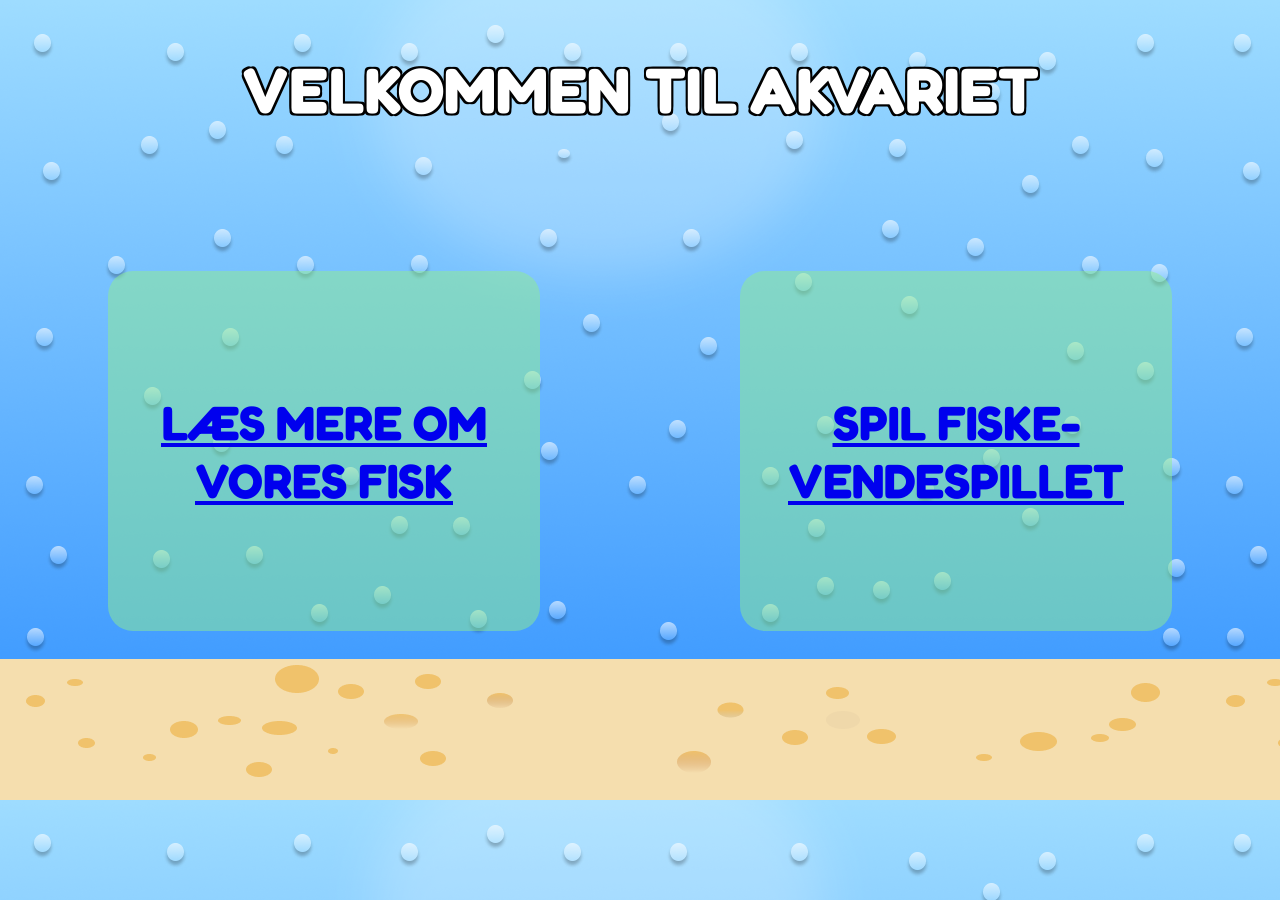
==== index.html @ 4974ddde "links på forside" ====
<!DOCTYPE html>
<html lang="en">
<head>
    <meta charset="UTF-8">
    <meta name="viewport" content="width=device-width, initial-scale=1.0">
    <title>Document</title>
    <link rel="stylesheet" href="css/style.css">
    <link rel="preconnect" href="https://fonts.googleapis.com">
<link rel="preconnect" href="https://fonts.gstatic.com" crossorigin>
<link href="https://fonts.googleapis.com/css2?family=Bricolage+Grotesque:opsz,wght@12..96,200..800&family=Fredoka:wght@300..700&family=Julius+Sans+One&display=swap" rel="stylesheet">

</head>
<body>
<main id="welcome-page">
<h1 id="welcome-header">VELKOMMEN TIL AKVARIET</h1>
<section id="boxes">
    <a class="green-box"href="#"><div >
        <h2>LÆS MERE OM VORES FISK</h2>
    </div></a>
    <a class="green-box"href="turning-cards.html"><div>
        <h2>SPIL FISKE-VENDESPILLET</h2>
    </div></a>
</section>
</main>
</html>
---- css/style.css ----
body {
    background-image: url("../img/background.png");
}

.green-box{
    background-color: rgba(144,238,144,0.5);
    margin: 100px;
    padding: 20px;
    width: 25rem;
    height: 20rem;
    border-radius: 25px;
    font-family: Fredoka;
    display: flex;
    align-items: center;
    font-size: 2em;
    text-align: center;
}
#boxes{
    display: flex;
    justify-content: center;
}

#welcome-header{
    display: flex;
    justify-content: center;    
    font-family: Fredoka;
    font-size: 4rem;
    color: white;
    text-shadow:
    -2px -2px 0 black,
     2px -2px 0 black,
    -2px  2px 0 black,
     2px  2px 0 black;


}
#welcome-page {
    display: flex;
    flex-direction: column;
    justify-content: space-between;
}
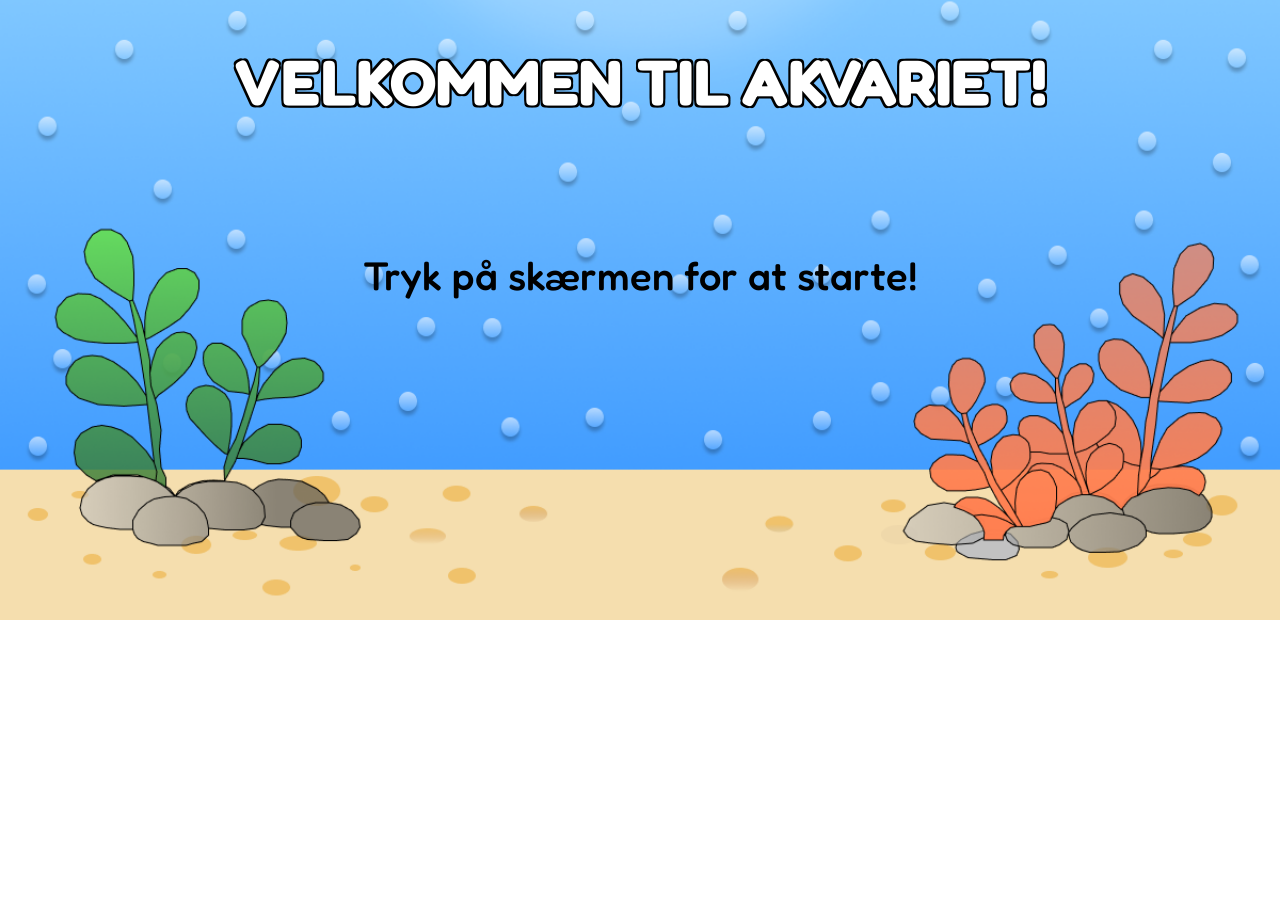
==== commit 04a8dd97: "startside" ====
--- a/index.html
+++ b/index.html
@@ -3,23 +3,17 @@
 <head>
     <meta charset="UTF-8">
     <meta name="viewport" content="width=device-width, initial-scale=1.0">
-    <title>Document</title>
-    <link rel="stylesheet" href="css/style.css">
+    <title>Akvarie</title>
+    <link rel="stylesheet" href="css/forside.css">
     <link rel="preconnect" href="https://fonts.googleapis.com">
-<link rel="preconnect" href="https://fonts.gstatic.com" crossorigin>
-<link href="https://fonts.googleapis.com/css2?family=Bricolage+Grotesque:opsz,wght@12..96,200..800&family=Fredoka:wght@300..700&family=Julius+Sans+One&display=swap" rel="stylesheet">
+    <link rel="preconnect" href="https://fonts.gstatic.com" crossorigin>
+    <link href="https://fonts.googleapis.com/css2?family=Bricolage+Grotesque:opsz,wght@12..96,200..800&family=Fredoka:wght@300..700&family=Julius+Sans+One&display=swap" rel="stylesheet">
 
 </head>
 <body>
-<main id="welcome-page">
-<h1 id="welcome-header">VELKOMMEN TIL AKVARIET</h1>
-<section id="boxes">
-    <a class="green-box"href="#"><div >
-        <h2>LÆS MERE OM VORES FISK</h2>
-    </div></a>
-    <a class="green-box"href="turning-cards.html"><div>
-        <h2>SPIL FISKE-VENDESPILLET</h2>
-    </div></a>
-</section>
-</main>
+    <h1 id="welcome-header">VELKOMMEN TIL AKVARIET!</h1>
+    <p id="click-to-start">Tryk på skærmen for at starte!</p>
+
+<script src="js/forside.js"></script>
+</body>
 </html>
--- a/css/forside.css
+++ b/css/forside.css
@@ -0,0 +1,46 @@
+*{
+    text-decoration: none;
+}
+
+body {
+    background-image: url(../img/forside.png);
+    background-size: 100%;
+    background-repeat: no-repeat;
+    background-position: center;
+    height: 100%;
+    margin: 0;
+
+    display: flex;
+    flex-direction: column;
+    justify-content: center;
+}
+
+#welcome-header {
+    display: flex;
+    justify-content: center;    
+    font-family: Fredoka;
+    font-size: 4rem;
+    color: white;
+    text-shadow:
+    -2px -2px 0 black,
+     2px -2px 0 black,
+    -2px  2px 0 black,
+     2px  2px 0 black;
+    text-align: center;
+}
+
+#click-to-start { 
+    font-family: Fredoka;
+    font-weight: 500;
+    text-align: center;
+    color: black;
+    margin: 5.5rem;
+    font-size: 40px;
+    animation: startText 2s linear infinite;
+}
+
+@keyframes startText {
+0% {opacity: 1;}
+50% {opacity: 0;}
+100% {opacity: 1;}
+}
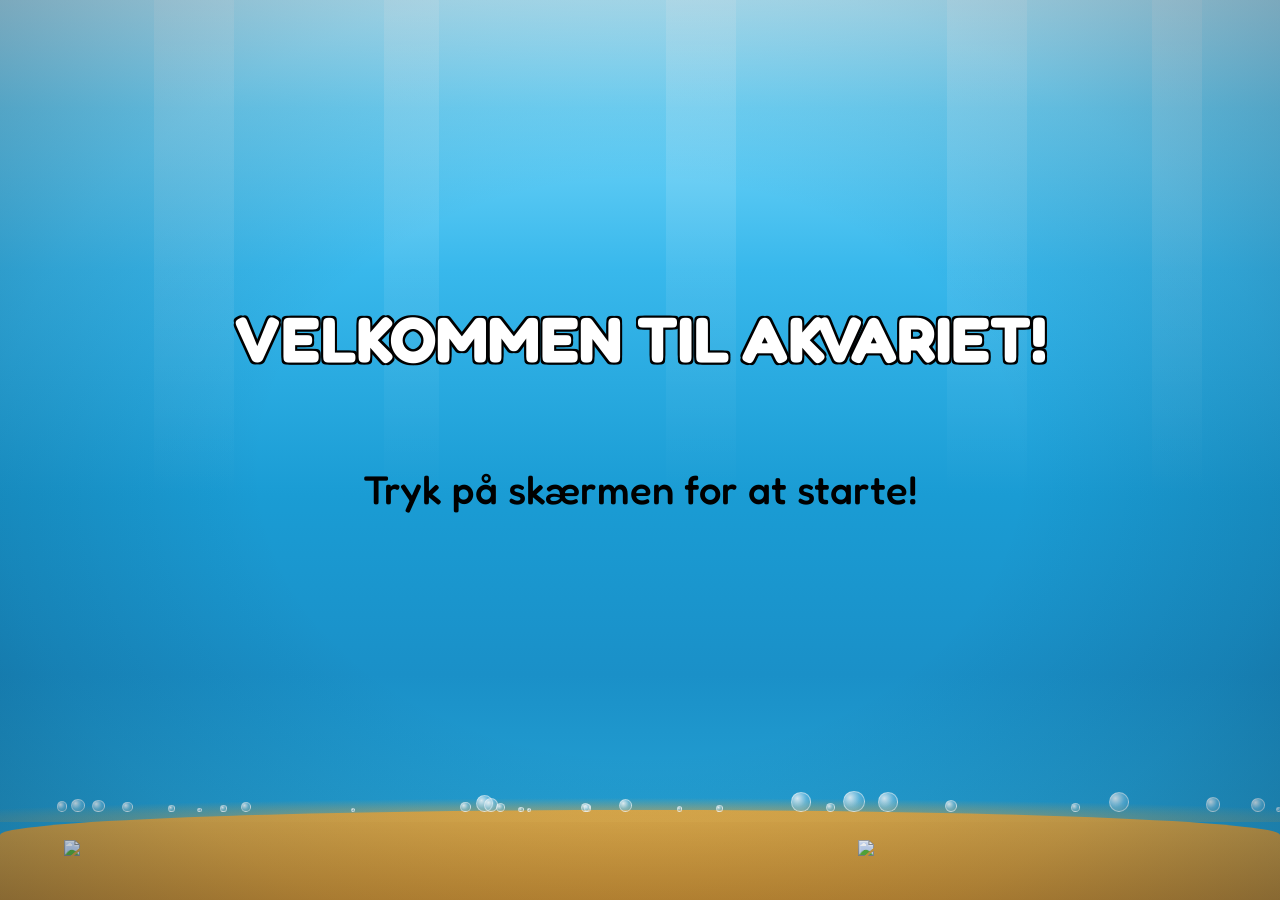
==== commit df0073ae: "ændret baggrund på alle" ====
--- a/index.html
+++ b/index.html
@@ -5,15 +5,30 @@
     <meta name="viewport" content="width=device-width, initial-scale=1.0">
     <title>Akvarie</title>
     <link rel="stylesheet" href="css/forside.css">
+    <link rel="stylesheet" href="css/akvarie.css">
     <link rel="preconnect" href="https://fonts.googleapis.com">
     <link rel="preconnect" href="https://fonts.gstatic.com" crossorigin>
     <link href="https://fonts.googleapis.com/css2?family=Bricolage+Grotesque:opsz,wght@12..96,200..800&family=Fredoka:wght@300..700&family=Julius+Sans+One&display=swap" rel="stylesheet">
 
 </head>
 <body>
+<div class="aquarium">
+  <div class="ray" style="left:12%; animation-delay:0s;"></div>
+  <div class="ray" style="left:30%; animation-delay:-1.5s; width:55px;"></div>
+  <div class="ray" style="left:52%; animation-delay:-0.8s; width:70px;"></div>
+  <div class="ray" style="left:74%; animation-delay:-2.2s;"></div>
+  <div class="ray" style="left:90%; animation-delay:-1s; width:50px;"></div>
+  <div id="bg-layer"></div>
+  <div id="bubbles-layer"></div>
+  <div id="plants-layer"></div>
+  <div class="sand"></div>
+  <div class="vignette"></div>
+  <div id="fg-layer"></div>
+</div>
     <h1 id="welcome-header">VELKOMMEN TIL AKVARIET!</h1>
     <p id="click-to-start">Tryk på skærmen for at starte!</p>
 
+<script src="js/aquarium-bg.js"></script>
 <script src="js/forside.js"></script>
 </body>
 </html>
--- a/css/forside.css
+++ b/css/forside.css
@@ -1,15 +1,12 @@
-*{
-    text-decoration: none;
+html, body {
+    height: 100%;
+    margin: 0;
 }
 
 body {
     background-image: url(../img/forside.png);
-    background-size: 100%;
-    background-repeat: no-repeat;
+    background-size: cover;
     background-position: center;
-    height: 100%;
-    margin: 0;
-
     display: flex;
     flex-direction: column;
     justify-content: center;
--- a/css/akvarie.css
+++ b/css/akvarie.css
@@ -0,0 +1,182 @@
+* {
+  box-sizing: border-box;
+  margin: 0;
+  padding: 0;
+}
+
+body {
+  width: 100vw;
+  height: 100vh;
+  overflow: hidden;
+  position: relative;
+}
+
+.aquarium {
+  position: fixed;
+  inset: 0;
+  z-index: -1;
+  overflow: hidden;
+  background: linear-gradient(to bottom,
+    #b8eeff 0%,
+    #70d4f8 12%,
+    #38b8ec 30%,
+    #1a9cd4 55%,
+    #1a90c8 75%,
+    #2aa8d8 100%
+  );
+}
+
+.ray {
+  position: absolute;
+  top: 0;
+  width: 80px;
+  height: 55vh;
+  background: linear-gradient(to bottom, rgba(255, 255, 255, 0.18), transparent);
+  transform-origin: top center;
+  pointer-events: none;
+  animation: ray-sway 5s ease-in-out infinite alternate;
+}
+
+@keyframes ray-sway {
+  from { transform: rotate(-6deg) skewX(5deg);  opacity: 0.6; }
+  to   { transform: rotate(6deg)  skewX(-5deg); opacity: 1;   }
+}
+
+.sand {
+  position: absolute;
+  bottom: 0;
+  left: 0;
+  right: 0;
+  height: 90px;
+  background: linear-gradient(to bottom, #dba94a, #c48a30);
+  border-radius: 60% 60% 0 0 / 30px 30px 0 0;
+  z-index: 1;
+}
+
+.sand::after {
+  content: '';
+  position: absolute;
+  top: -12px;
+  left: 0;
+  right: 0;
+  height: 24px;
+  background: radial-gradient(ellipse 60% 100% at 50% 100%, #dba94a, transparent);
+}
+
+.bubble {
+  position: absolute;
+  border-radius: 50%;
+  background: radial-gradient(circle at 30% 30%,
+    rgba(255, 255, 255, 0.85),
+    rgba(180, 230, 255, 0.4),
+    transparent
+  );
+  border: 1.5px solid rgba(255, 255, 255, 0.55);
+  pointer-events: none;
+  animation: bubble-rise linear infinite;
+}
+
+@keyframes bubble-rise {
+  0%   { transform: translateY(0)      translateX(0);    opacity: 0.8; }
+  40%  { transform: translateY(-35vh)  translateX(8px);  opacity: 0.6; }
+  70%  { transform: translateY(-60vh)  translateX(-6px); opacity: 0.4; }
+  100% { transform: translateY(-90vh)  translateX(4px);  opacity: 0;   }
+}
+
+.vignette {
+  position: absolute;
+  inset: 0;
+  pointer-events: none;
+  z-index: 5;
+  background: radial-gradient(ellipse 74% 80% at 50% 52%,
+    transparent 40%,
+    rgba(2, 30, 55, 0.14) 68%,
+    rgba(2, 30, 55, 0.38) 100%
+  );
+}
+
+.pushable {
+  transition: transform 0.5s ease-out;
+}
+
+.fish1 {
+  position: absolute;
+  max-width: 35vw;
+  transform: translate(-20vw,10vw);
+  animation: fish1 15s linear infinite;
+}
+
+@keyframes fish1 {
+    0%   {transform: translate(-20vw,10vw);}
+    100% {transform: translate(110vw,10vw);}
+}
+
+.fish2 {
+  position: absolute;
+  max-width: 30vw;
+  transform: translate(-30vw,20vw);
+  animation: fish2 14s linear infinite;
+  animation-delay: 2s;
+}
+
+@keyframes fish2 {
+    0%   {transform: translate(-30vw,32vw);}
+    100% {transform: translate(110vw,32vw);}
+}
+
+.fish3 {
+  position: absolute;
+  max-width: 30vw;
+  transform: translate(100vw,5vw);
+  animation: fish3 20s linear infinite;
+  animation-delay: 4s;
+}
+
+@keyframes fish3 {
+    0%   {transform: translate(100vw,5vw);}
+    100% {transform: translate(-20vw,10vw);}
+}
+
+#faktaBoks {
+display: flex;
+justify-content: center;
+}
+
+.fiskeFakta {
+  background-color: rgba(144,238,144,1);
+  border-radius: 25px;
+  font-family: Fredoka;
+  font-size: 1.5vw;
+  padding: 20px;
+  max-width: min(px, 100px);
+}
+
+.fiskeFakta.is-visible {
+   opacity: 1;
+   transform: translateY(0);
+}
+
+#tilbage-knap {
+  position: fixed;
+    background-color: rgba(144,238,144,1);
+    padding: 50px;
+    border-radius: 100px;
+    display: flex;
+    justify-content: center;
+    align-items: center;
+    width: 10px;
+    height: 10px;
+}
+
+#globus-knap {
+    position: fixed;
+    background-color: rgba(144,238,144,1);
+    padding: 50px;
+    border-radius: 100px;
+    display: flex;
+    justify-content: center;
+    align-items: center;
+    width: 10px;
+    height: 10px;
+    transform: translate(70vw,0);
+}
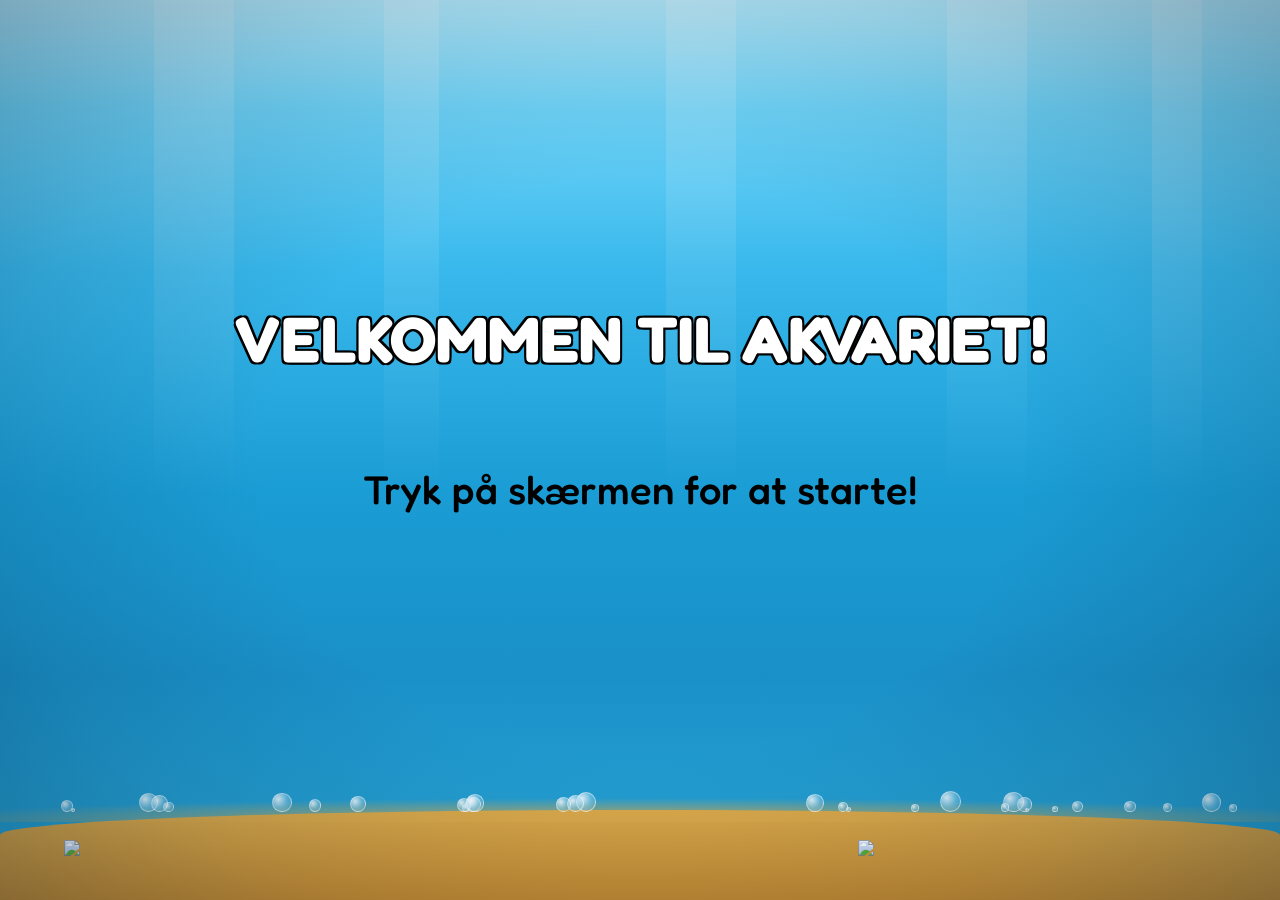
==== commit 800efa6e: "startside færdig" ====
--- a/index.html
+++ b/index.html
@@ -24,6 +24,9 @@
   <div class="sand"></div>
   <div class="vignette"></div>
   <div id="fg-layer"></div>
+  <img class="fish1" src="img/pinkfisk.png" alt="pinkfisk">
+  <img class="fish2" src="img/grønfisk.png" alt="grønfisk">
+  <img class="fish3" src="img/blåfisk.png" alt="blåfisk">
 </div>
     <h1 id="welcome-header">VELKOMMEN TIL AKVARIET!</h1>
     <p id="click-to-start">Tryk på skærmen for at starte!</p>
--- a/css/akvarie.css
+++ b/css/akvarie.css
@@ -101,9 +101,10 @@
 
 .fish1 {
   position: absolute;
-  max-width: 35vw;
+  max-width: 12vw;
   transform: translate(-20vw,10vw);
   animation: fish1 15s linear infinite;
+  z-index: 3;
 }
 
 @keyframes fish1 {
@@ -113,23 +114,25 @@
 
 .fish2 {
   position: absolute;
-  max-width: 30vw;
+  max-width: 10vw;
   transform: translate(-30vw,20vw);
   animation: fish2 14s linear infinite;
   animation-delay: 2s;
+  z-index: 3;
 }
 
 @keyframes fish2 {
-    0%   {transform: translate(-30vw,32vw);}
-    100% {transform: translate(110vw,32vw);}
+    0%   {transform: translate(-30vw,32vw) scaleX(-1);}
+    100% {transform: translate(110vw,32vw) scaleX(-1);}
 }
 
 .fish3 {
   position: absolute;
-  max-width: 30vw;
+  max-width: 10vw;
   transform: translate(100vw,5vw);
   animation: fish3 20s linear infinite;
   animation-delay: 4s;
+  z-index: 3;
 }
 
 @keyframes fish3 {
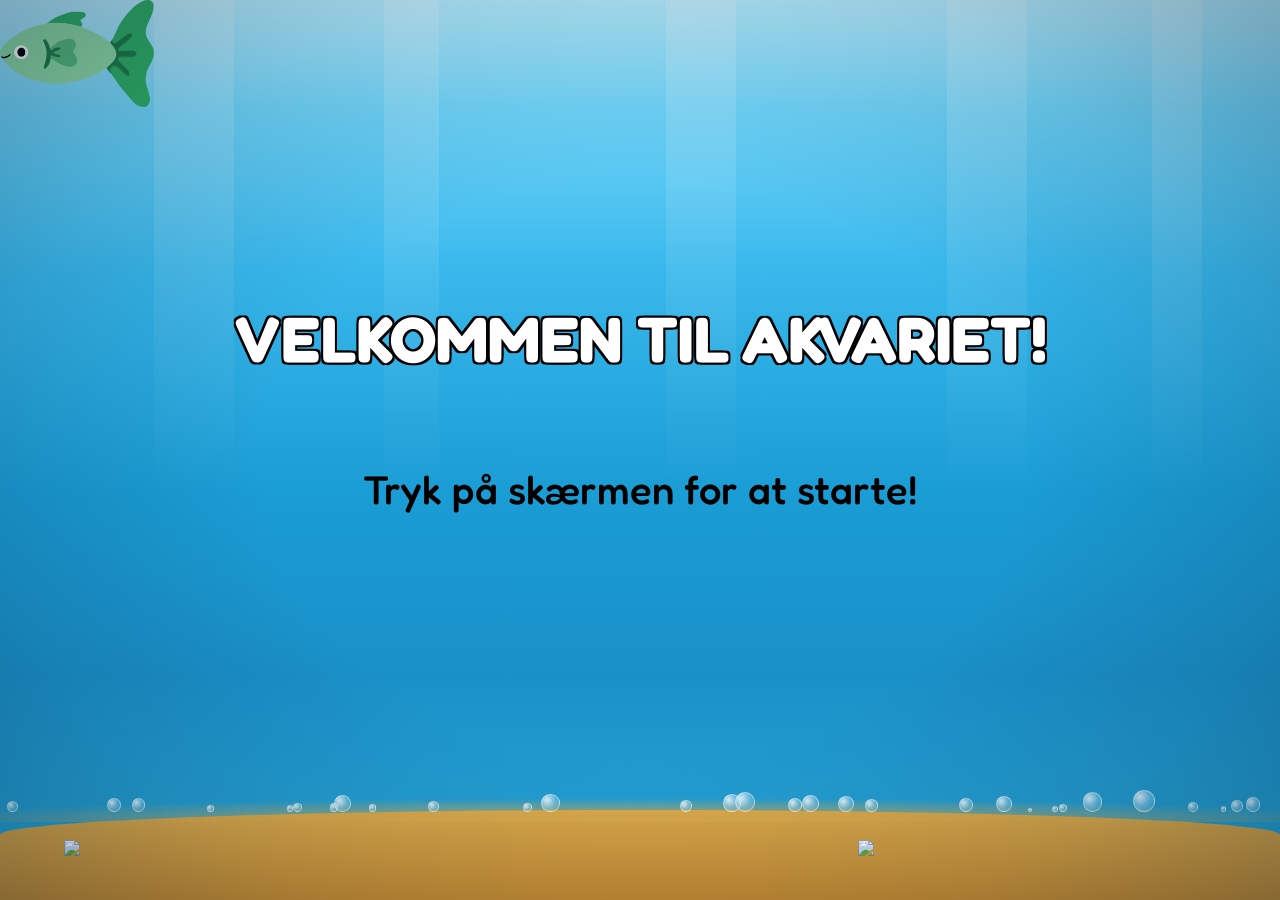
==== commit b4def08e: "forside fisk" ====
--- a/index.html
+++ b/index.html
@@ -4,8 +4,8 @@
     <meta charset="UTF-8">
     <meta name="viewport" content="width=device-width, initial-scale=1.0">
     <title>Akvarie</title>
+    <link rel="stylesheet" href="css/akvarie.css">
     <link rel="stylesheet" href="css/forside.css">
-    <link rel="stylesheet" href="css/akvarie.css">
     <link rel="preconnect" href="https://fonts.googleapis.com">
     <link rel="preconnect" href="https://fonts.gstatic.com" crossorigin>
     <link href="https://fonts.googleapis.com/css2?family=Bricolage+Grotesque:opsz,wght@12..96,200..800&family=Fredoka:wght@300..700&family=Julius+Sans+One&display=swap" rel="stylesheet">
--- a/css/akvarie.css
+++ b/css/akvarie.css
@@ -34,10 +34,10 @@
   background: linear-gradient(to bottom, rgba(255, 255, 255, 0.18), transparent);
   transform-origin: top center;
   pointer-events: none;
-  animation: ray-sway 5s ease-in-out infinite alternate;
-}
-
-@keyframes ray-sway {
+  animation: raySway 5s ease-in-out infinite alternate;
+}
+
+@keyframes raySway {
   from { transform: rotate(-6deg) skewX(5deg);  opacity: 0.6; }
   to   { transform: rotate(6deg)  skewX(-5deg); opacity: 1;   }
 }
@@ -73,10 +73,10 @@
   );
   border: 1.5px solid rgba(255, 255, 255, 0.55);
   pointer-events: none;
-  animation: bubble-rise linear infinite;
-}
-
-@keyframes bubble-rise {
+  animation: bubbleRise linear infinite;
+}
+
+@keyframes bubbleRise {
   0%   { transform: translateY(0)      translateX(0);    opacity: 0.8; }
   40%  { transform: translateY(-35vh)  translateX(8px);  opacity: 0.6; }
   70%  { transform: translateY(-60vh)  translateX(-6px); opacity: 0.4; }
@@ -101,9 +101,9 @@
 
 .fish1 {
   position: absolute;
-  max-width: 12vw;
+  max-width: 28vw;
   transform: translate(-20vw,10vw);
-  animation: fish1 15s linear infinite;
+  animation: fish1 22s linear infinite;
   z-index: 3;
 }
 
@@ -114,72 +114,140 @@
 
 .fish2 {
   position: absolute;
-  max-width: 10vw;
-  transform: translate(-30vw,20vw);
-  animation: fish2 14s linear infinite;
+  max-width: 24vw;
+  animation: fish2 17s linear infinite;
   animation-delay: 2s;
   z-index: 3;
+  transform: translate(110vw, 32vw), scaleX(-1);
 }
 
 @keyframes fish2 {
-    0%   {transform: translate(-30vw,32vw) scaleX(-1);}
-    100% {transform: translate(110vw,32vw) scaleX(-1);}
+    0%   {transform: translate(110vw, 32vw) scaleX(-1);}
+    100% {transform: translate(-30vw, 32vw) scaleX(-1);}
 }
 
 .fish3 {
   position: absolute;
-  max-width: 10vw;
+  max-width: 20vw;
   transform: translate(100vw,5vw);
-  animation: fish3 20s linear infinite;
+  animation: fish3 13s linear infinite;
   animation-delay: 4s;
   z-index: 3;
 }
 
 @keyframes fish3 {
-    0%   {transform: translate(100vw,5vw);}
-    100% {transform: translate(-20vw,10vw);}
+    0%   {transform: translate(100vw,5vw) scaleX(-1);}
+    100% {transform: translate(-20vw,10vw) scaleX(-1);}
+}
+
+.fish4 {
+  position: absolute;
+  max-width: 12vw;
+  transform: translate(110vw, 22vw);
+  animation: fish4 13s linear infinite;
+  animation-delay: 6s;
+  z-index: 3;
+}
+
+@keyframes fish4 {
+    0%   {transform: translate(110vw, 22vw);}
+    100% {transform: translate(-25vw, 22vw);}
 }
 
 #faktaBoks {
-display: flex;
-justify-content: center;
+  position: fixed;
+  top: 30px;
+  left: 50%;
+  transform: translateX(-50%);
+  z-index: 20;
+  pointer-events: none;
 }
 
 .fiskeFakta {
   background-color: rgba(144,238,144,1);
   border-radius: 25px;
   font-family: Fredoka;
-  font-size: 1.5vw;
   padding: 20px;
-  max-width: min(px, 100px);
-}
-
-.fiskeFakta.is-visible {
-   opacity: 1;
-   transform: translateY(0);
-}
-
-#tilbage-knap {
+  max-width: min(90vw, 480px);
+  min-width: 200px;
+  opacity: 0;
+  transition: opacity 0.3s ease;
+}
+
+.fiskeFakta.isVisible {
+  opacity: 1;
+}
+
+.fakta-navn {
+  font-size: 1.8vw;
+  font-weight: 700;
+  margin-bottom: 10px;
+  letter-spacing: 0.03em;
+}
+
+.fakta-grid {
+  display: grid;
+  grid-template-columns: auto 1fr;
+  gap: 4px 12px;
+  font-size: 1.2vw;
+  margin-bottom: 12px;
+}
+
+.fakta-label {
+  font-weight: 600;
+  opacity: 0.6;
+  white-space: nowrap;
+}
+
+.fakta-divider {
+  display: none;
+}
+
+.fakta-fun {
+  font-size: 1.1vw;
+  font-style: italic;
+}
+
+#tilbageKnap {
+  background-color: rgba(144,238,144,1);
+  border-radius: 100px;
+  display: flex;
+  justify-content: center;
+  align-items: center;
+  width: 100px;
+  height: 100px;
+  padding: 0;
+}
+
+#globusKnap {
+  background-color: rgba(144,238,144,1);
+  border-radius: 100px;
+  display: flex;
+  justify-content: center;
+  align-items: center;
+  width: 100px;
+  height: 100px;
+  padding: 0;
+}
+
+#buttons {
   position: fixed;
-    background-color: rgba(144,238,144,1);
-    padding: 50px;
-    border-radius: 100px;
-    display: flex;
-    justify-content: center;
-    align-items: center;
-    width: 10px;
-    height: 10px;
-}
-
-#globus-knap {
-    position: fixed;
-    background-color: rgba(144,238,144,1);
-    padding: 50px;
-    border-radius: 100px;
-    display: flex;
-    justify-content: center;
-    align-items: center;
-    width: 10px;
-    height: 10px;
-    transform: translate(70vw,0);
+  bottom: 20px;
+  left: 0;
+  width: 100%;
+  display: flex;
+  justify-content: space-between;
+  padding: 0 20px;
+  box-sizing: border-box;
+}
+
+#pushHeader {   
+    font-family: Fredoka;
+    font-size: 2rem;
+    color: white;
+    text-shadow:
+    -2px -2px 0 black,
+     2px -2px 0 black,
+    -2px  2px 0 black,
+     2px  2px 0 black;
 }
--- a/css/forside.css
+++ b/css/forside.css
@@ -40,4 +40,18 @@
 0% {opacity: 1;}
 50% {opacity: 0;}
 100% {opacity: 1;}
+}
+
+.fish1 { max-width: 14vw; }
+.fish2 { max-width: 12vw; }
+.fish3 { max-width: 10vw; }
+
+@keyframes fish2 {
+    0%   {transform: translate(110vw, 32vw);}
+    100% {transform: translate(-30vw, 32vw);}
+}
+
+@keyframes fish3 {
+    0%   {transform: translate(100vw,5vw);}
+    100% {transform: translate(-20vw,10vw);}
 }
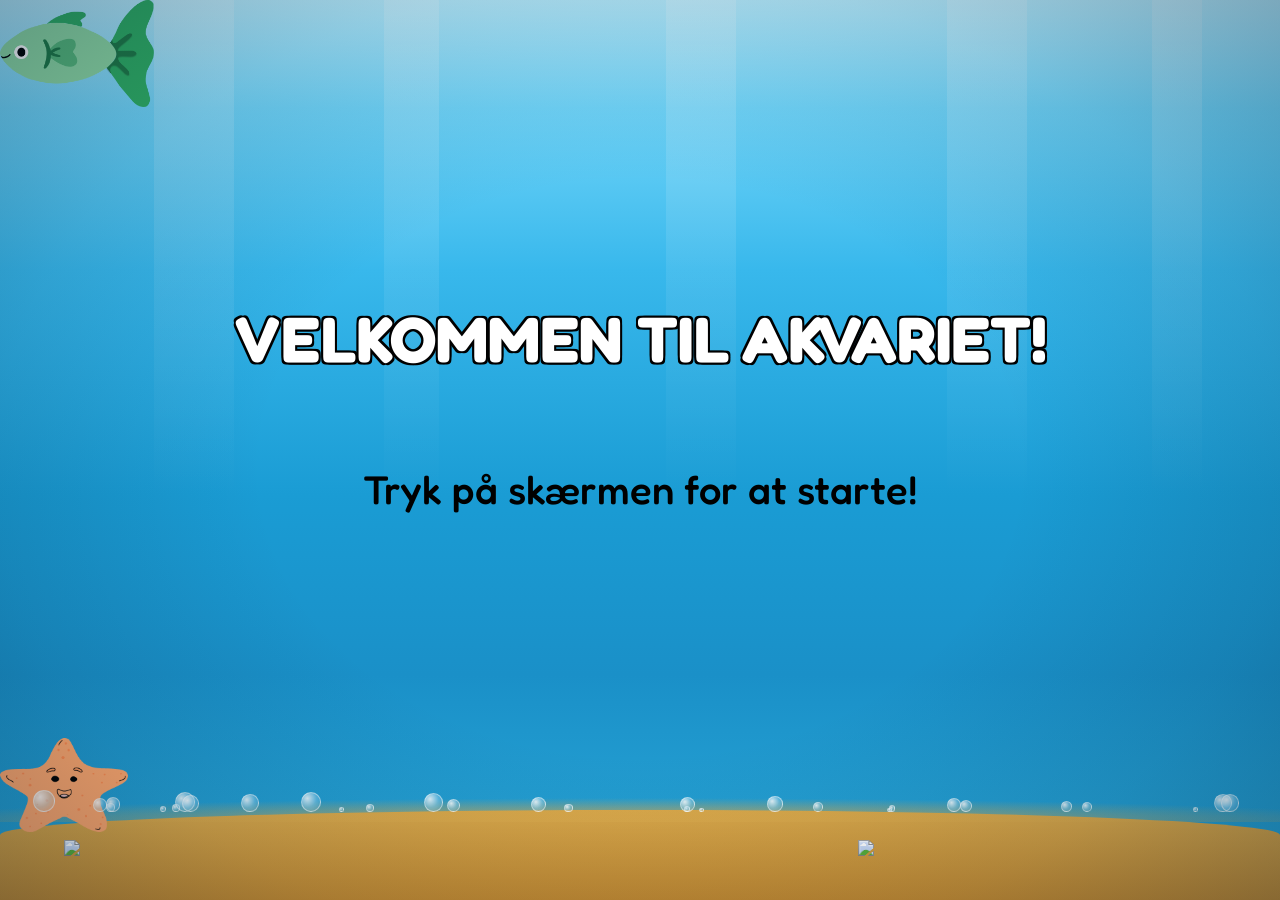
==== commit 6db9be3d: "søstjerne" ====
--- a/index.html
+++ b/index.html
@@ -27,6 +27,7 @@
   <img class="fish1" src="img/pinkfisk.png" alt="pinkfisk">
   <img class="fish2" src="img/grønfisk.png" alt="grønfisk">
   <img class="fish3" src="img/blåfisk.png" alt="blåfisk">
+  <img class="seastar" src="img/Søstjerne.png" alt="søstjerne">
 </div>
     <h1 id="welcome-header">VELKOMMEN TIL AKVARIET!</h1>
     <p id="click-to-start">Tryk på skærmen for at starte!</p>
--- a/css/akvarie.css
+++ b/css/akvarie.css
@@ -115,7 +115,7 @@
 .fish2 {
   position: absolute;
   max-width: 24vw;
-  animation: fish2 17s linear infinite;
+  animation: fish2 20s linear infinite;
   animation-delay: 2s;
   z-index: 3;
   transform: translate(110vw, 32vw), scaleX(-1);
@@ -131,7 +131,7 @@
   max-width: 20vw;
   transform: translate(100vw,5vw);
   animation: fish3 13s linear infinite;
-  animation-delay: 4s;
+  animation-delay: 6s;
   z-index: 3;
 }
 
@@ -144,7 +144,7 @@
   position: absolute;
   max-width: 12vw;
   transform: translate(110vw, 22vw);
-  animation: fish4 13s linear infinite;
+  animation: fish4 25s linear infinite;
   animation-delay: 6s;
   z-index: 3;
 }
@@ -152,6 +152,34 @@
 @keyframes fish4 {
     0%   {transform: translate(110vw, 22vw);}
     100% {transform: translate(-25vw, 22vw);}
+}
+
+.fish5 {
+  position: absolute;
+  max-width: 8vw;
+  bottom: 55px;
+  animation: fish5Walk 40s linear infinite;
+  animation-delay: 1s;
+  z-index: 6;
+}
+
+@keyframes fish5Walk {
+    0%   { transform: translateX(-12vw) scaleX(1); }
+    100% { transform: translateX(112vw) scaleX(1); }
+}
+
+
+.seastar {
+  position: absolute;
+  max-width: 10vw;
+  bottom: 68px;
+  z-index: 2;
+  animation: seastarCrawl 70s linear infinite;
+}
+
+@keyframes seastarCrawl {
+  0%   { transform: translateX(-15vw); }
+  100% { transform: translateX(110vw); }
 }
 
 #faktaBoks {
@@ -239,9 +267,10 @@
   justify-content: space-between;
   padding: 0 20px;
   box-sizing: border-box;
-}
-
-#pushHeader {   
+  z-index: 10;
+}
+
+#pushHeader {
     font-family: Fredoka;
     font-size: 2rem;
     color: white;
@@ -250,4 +279,10 @@
      2px -2px 0 black,
     -2px  2px 0 black,
      2px  2px 0 black;
+    position: fixed;
+    bottom: 140px;
+    left: 50%;
+    transform: translateX(-50%);
+    z-index: 9999;
+    white-space: nowrap;
 }
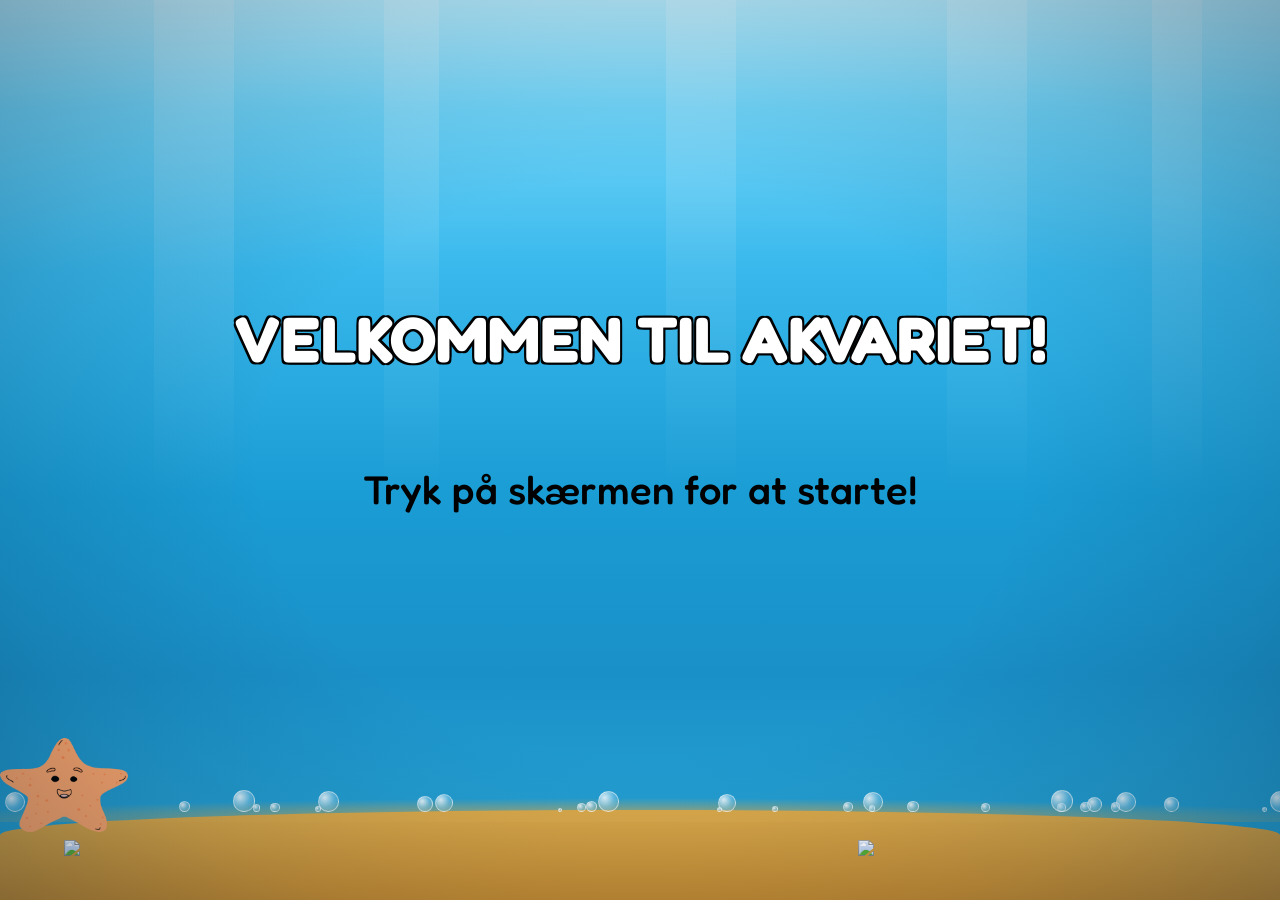
==== commit 5999ff67: "another fish" ====
--- a/index.html
+++ b/index.html
@@ -24,7 +24,7 @@
   <div class="sand"></div>
   <div class="vignette"></div>
   <div id="fg-layer"></div>
-  <img class="fish1" src="img/pinkfisk.png" alt="pinkfisk">
+  <img class="fish1" src="img/fish-3-gif.gif" alt="pinkfisk">
   <img class="fish2" src="img/grønfisk.png" alt="grønfisk">
   <img class="fish3" src="img/blåfisk.png" alt="blåfisk">
   <img class="seastar" src="img/Søstjerne.png" alt="søstjerne">
--- a/css/akvarie.css
+++ b/css/akvarie.css
@@ -118,7 +118,7 @@
   animation: fish2 20s linear infinite;
   animation-delay: 2s;
   z-index: 3;
-  transform: translate(110vw, 32vw), scaleX(-1);
+  transform: translate(110vw,32vw);
 }
 
 @keyframes fish2 {
@@ -161,6 +161,7 @@
   animation: fish5Walk 40s linear infinite;
   animation-delay: 1s;
   z-index: 6;
+  transform: translateX(-12vw);
 }
 
 @keyframes fish5Walk {
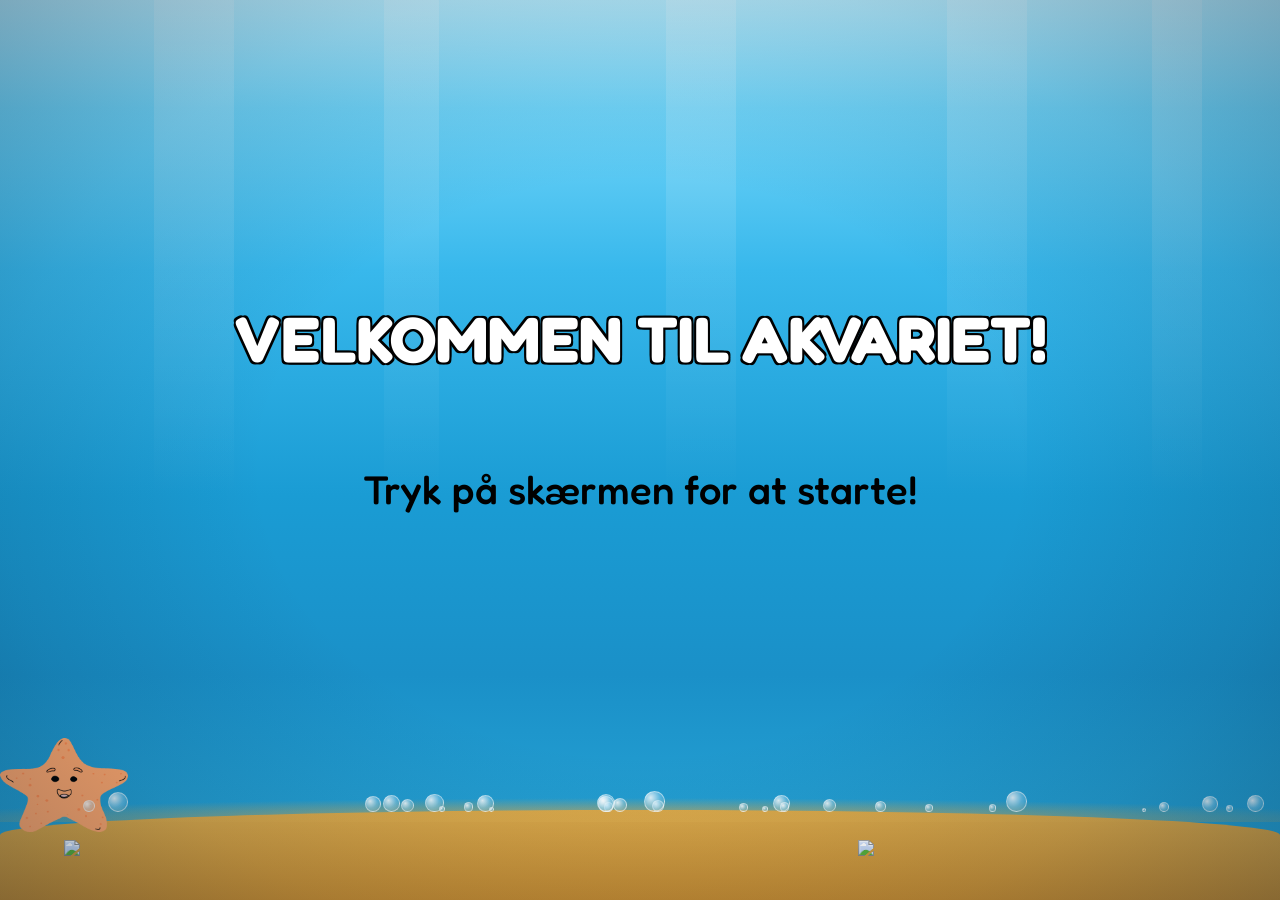
==== commit 9183b4a9: "Update index.html" ====
--- a/index.html
+++ b/index.html
@@ -24,7 +24,7 @@
   <div class="sand"></div>
   <div class="vignette"></div>
   <div id="fg-layer"></div>
-  <img class="fish1" src="img/fish-3-gif.gif" alt="pinkfisk">
+  <img class="fish1" src="img/pinkfisk.png" alt="pinkfisk">
   <img class="fish2" src="img/grønfisk.png" alt="grønfisk">
   <img class="fish3" src="img/blåfisk.png" alt="blåfisk">
   <img class="seastar" src="img/Søstjerne.png" alt="søstjerne">
--- a/css/akvarie.css
+++ b/css/akvarie.css
@@ -286,4 +286,5 @@
     transform: translateX(-50%);
     z-index: 9999;
     white-space: nowrap;
-}+}
+
